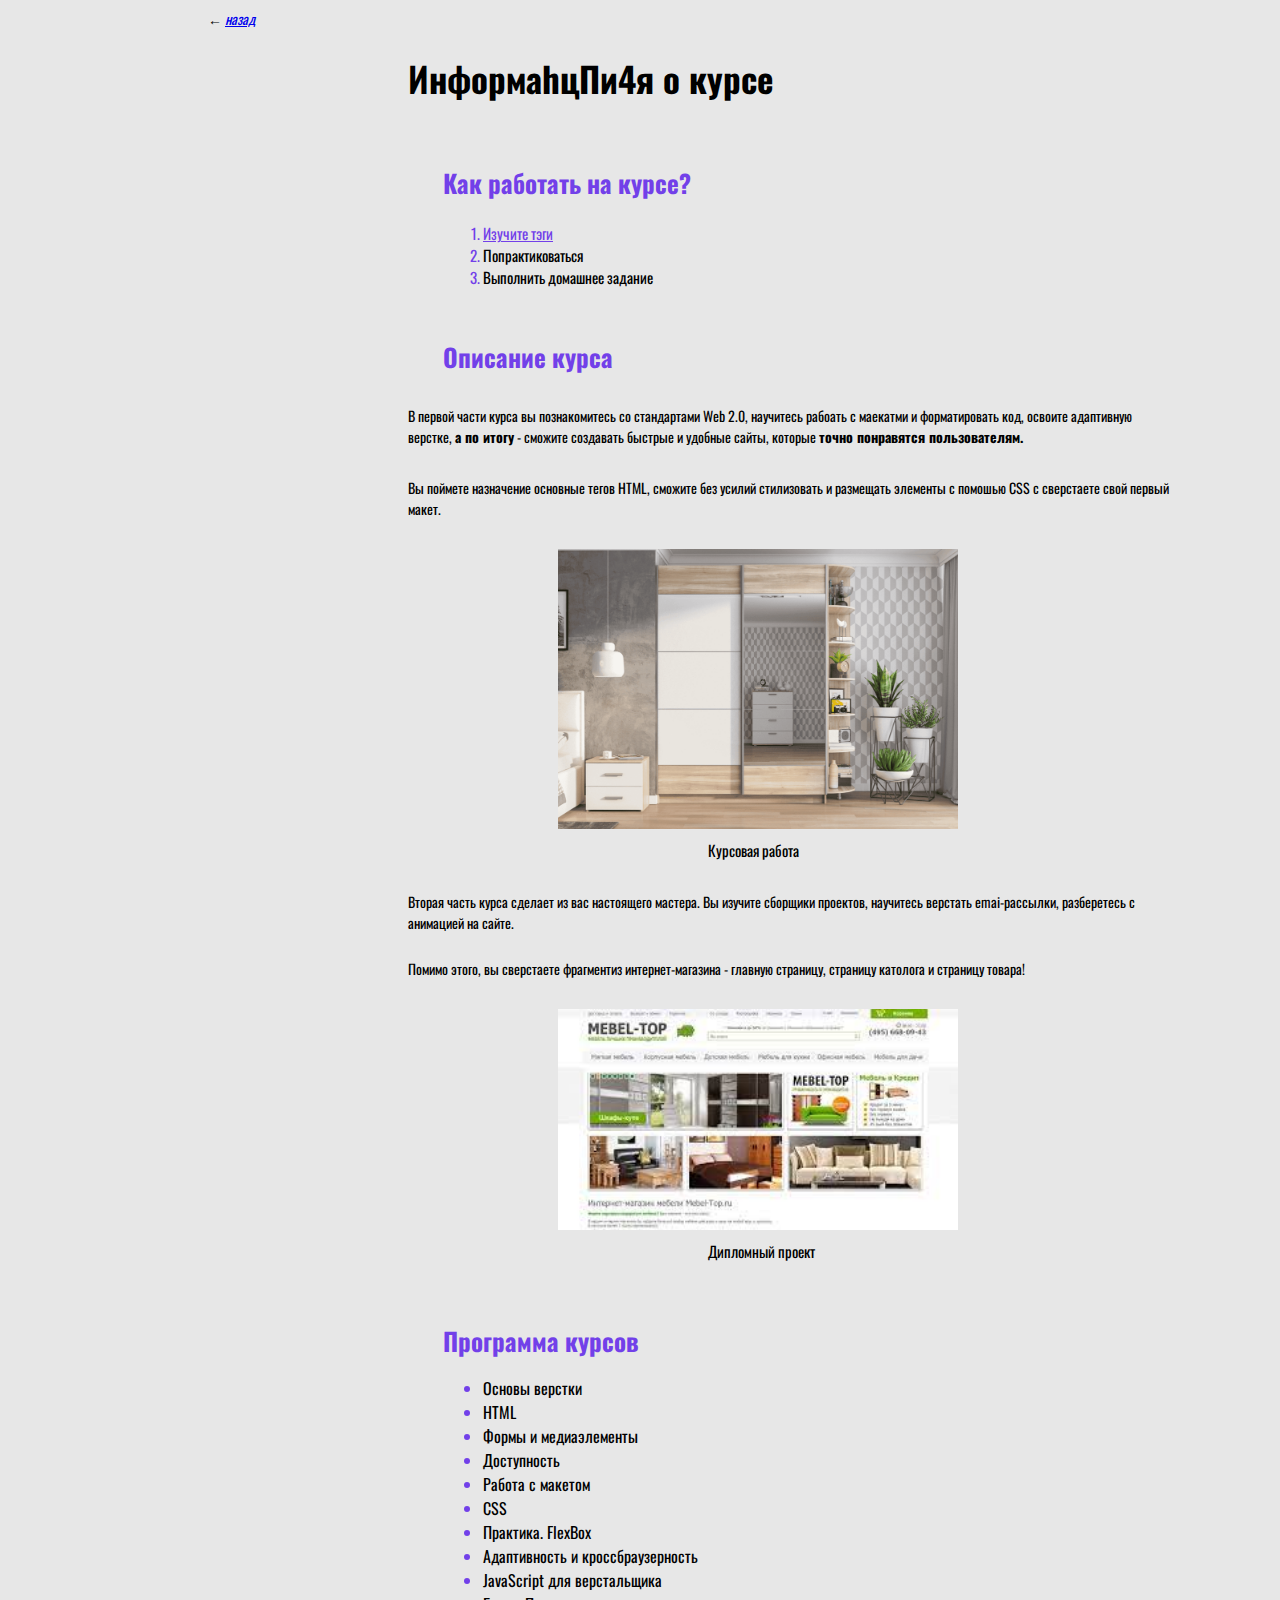
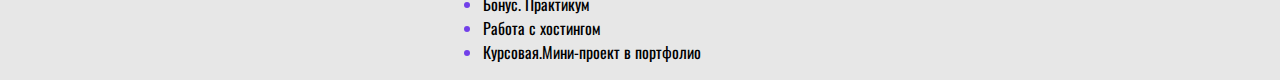
==== index.html @ d2beccf7 "main" ====
<!DOCTYPE html>
<html lang="ru">
    <head>
        <title>Базовый курс</title>
        <link rel="stylesheet" href="main.css">
        <meta charset="UTF-8">
        <link href="https://fonts.googleapis.com/css2?family=Oswald&display=swap" rel="stylesheet">
        <meta http-equiv="Content-Type" content="text/html; charset=utf-8">
        <style>
          li{ color: rgb(114, 64, 233);}
          li span{ color: black;}
        </style>

    </head>
    <body>
      <div class="back">
        &#8592; <a href="Untitled-1.html" >назад</a>
      </div>
      <div>
        <h1 class ="info_kyrs">
          ИнформаhцПи4я о курсе
        </h1>
        <div>
          <h2 class="Kak_rabot" >
            Как работать на курсе?
          </h2>
          <ol>
            <li class="teg">
              <ins>Изучите тэги</ins>
            </li>
            <div class="pr">
            <li><span>Попрактиковаться</span></li>
            <li><span>Выполнить домашнее задание</span></li>
            </div>
          </ol>
        </div>
      </div>
      <div>
        <h1 class="opis">
          Описание курса
        </h1>
        <div class="text1">
          В первой части курса вы познакомитесь со стандартами Web 2.0, научитесь рабоать с маекатми и форматировать код, освоите адаптивную верстке, <b>а по итогу</b> - сможите создавать быстрые и удобные сайты, которые <b>точно понравятся пользователям.</b> 
        <br>
        </div>
        <div class="text2">
          Вы поймете назначение основные тегов HTML, сможите без усилий стилизовать и размещать элементы с помошью CSS с сверстаете свой первый макет.
        </div>
        <div class="img1">
          <img src="img/ba73837f64ccd0a86ae2714a219c64ff.png" width="400px">
        </div>
      <div>
        <p class="Kyrs1">
             Курсовая работа 
        </p>
      </div>
      <div class="text3">
        Вторая часть курса сделает из вас настоящего  мастера. Вы изучите сборщики проектов, научитесь верстать emai-рассылки, разберетесь с анимацией на сайте.<br>
      </div>
      <div class="text4">
         Помимо этого, вы сверстаете фрагментиз интернет-магазина - главную страницу, страницу католога и страницу товара!
      </div>
      <div class="img2">
        <img src="img/Без названия.jpg" width="400px">
      </div>
      <p class="Kyrs2">
       Дипломный проект 
   </p>
   <h1 class="prog">
    Программа курсов
  
  </h1>
  <ul class="spis">
  <li><span>Основы верстки</span></li>
  <li><span> HTML</span></li>
  <li><span>Формы и медиаэлементы</span></li>
  <li><span>Доступность</span></li>
  <li><span>Работа с макетом</span></li>
  <li><span>CSS</span></li>
  <li><span>Практика. FlexBox</span></li>
  <li><span>Адаптивность и кроссбраузерность</span></li>
  <li><span>JavaScript для верстальщика</span></li>
  <li><span>Бонус. Практикум</span></li>
  <li><span>Работа с хостингом</span></li>
  <li><span>Курсовая.Мини-проект в портфолио</span></li>
</ul>

    </div>
    </body>
</html>
---- main.css ----
.back{
    font-size: 14px;
    margin-left: 200px;
    font-style: italic;
    font-family: 'Oswald', sans-serif;;
    }
    body{
        background-color: rgb(231, 231, 231);
        font-family: 'Oswald', sans-serif;;
    }
    
    .info_kyrs{
        font-style: inherit;
        margin-left: 400px;
        font-family: 'Oswald', sans-serif;;
        font-size: 35px;
    }
    .Kak_rabot{
        color: rgb(114, 64, 233);
        margin-left: 435px;
        margin-top: 60px;
        font-style: inherit;
        font-size: 25px;
    }
    .teg{
        margin-left: 435px;
       color: rgb(114, 64, 233);
       font-size: 15px;
    }
    .pr{margin-left: 435px;
        font-size: 15px;}
    .opis{
        color: rgb(114, 64, 233);
        margin-left: 435px;
        margin-top: 50px;
        font-style: inherit;
        font-size: 25px;
    }
    .text1{
        font-size: 14px;
        max-width: 850px;
        margin-left: 300px;
        margin-top: 30px;
        padding: 0 100px;
    }
    .text2{
        font-size: 14px;
        max-width: 850px;
        margin-left: 300px;
        margin-top: 30px;
        padding: 0 100px;
    }
    .img1{
        margin-top: 30px;
        margin-left: 550px;
    }
    .Kyrs1{
        margin-top: 5px;
        margin-left: 700px;
        font-size: 15px;
    }
    .text3{
        font-size: 14px;
        max-width: 850px;
        margin-left: 300px;
        margin-top: 30px;
        padding: 0 100px;
    }
    .text4{
        font-size: 14px;
        max-width: 850px;
        margin-left: 300px;
        margin-top: 25px;
        padding: 0 100px;
    }
    .img2{
        margin-top: 30px;
        margin-left: 550px;
    }
    .Kyrs2{
        margin-top: 5px;
        margin-left: 700px;
        font-size: 15px;
    }
    .prog{
        color: rgb(114, 64, 233);
        margin-left: 435px;
        margin-top: 60px;
        font-style: inherit;
        font-size: 25px;
    }
    .spis{
        margin-left: 435px;
        margin-top: 10px;
        font-style: inherit;
        font-size: 16px;
    }
    .table_teg{
        margin-left: 820px;
        margin-top: 50px;
    }
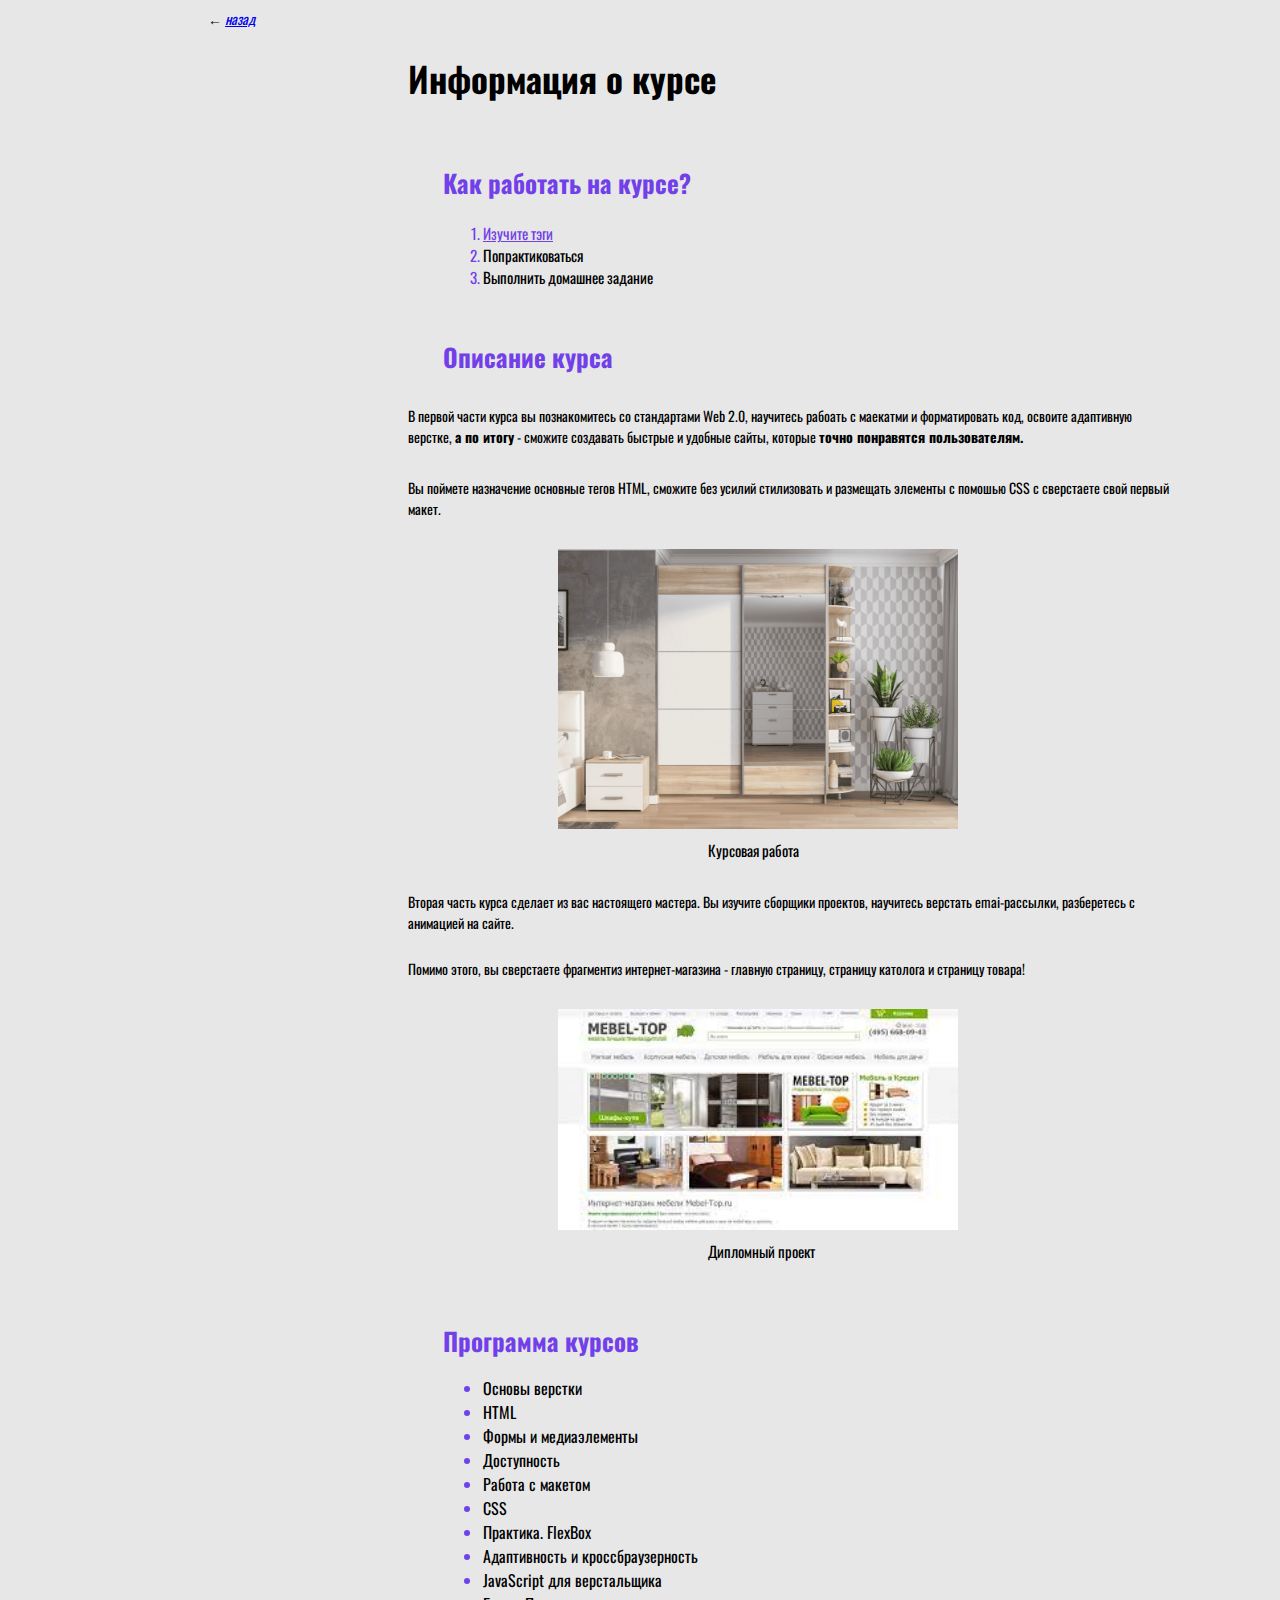
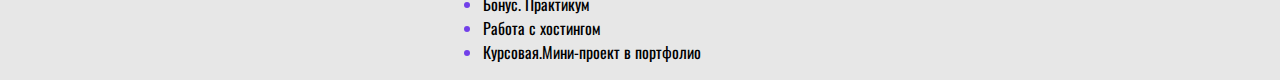
==== commit 128cfa8c: "main" ====
--- a/index.html
+++ b/index.html
@@ -18,7 +18,7 @@
       </div>
       <div>
         <h1 class ="info_kyrs">
-          ИнформаhцПи4я о курсе
+          Информация о курсе
         </h1>
         <div>
           <h2 class="Kak_rabot" >
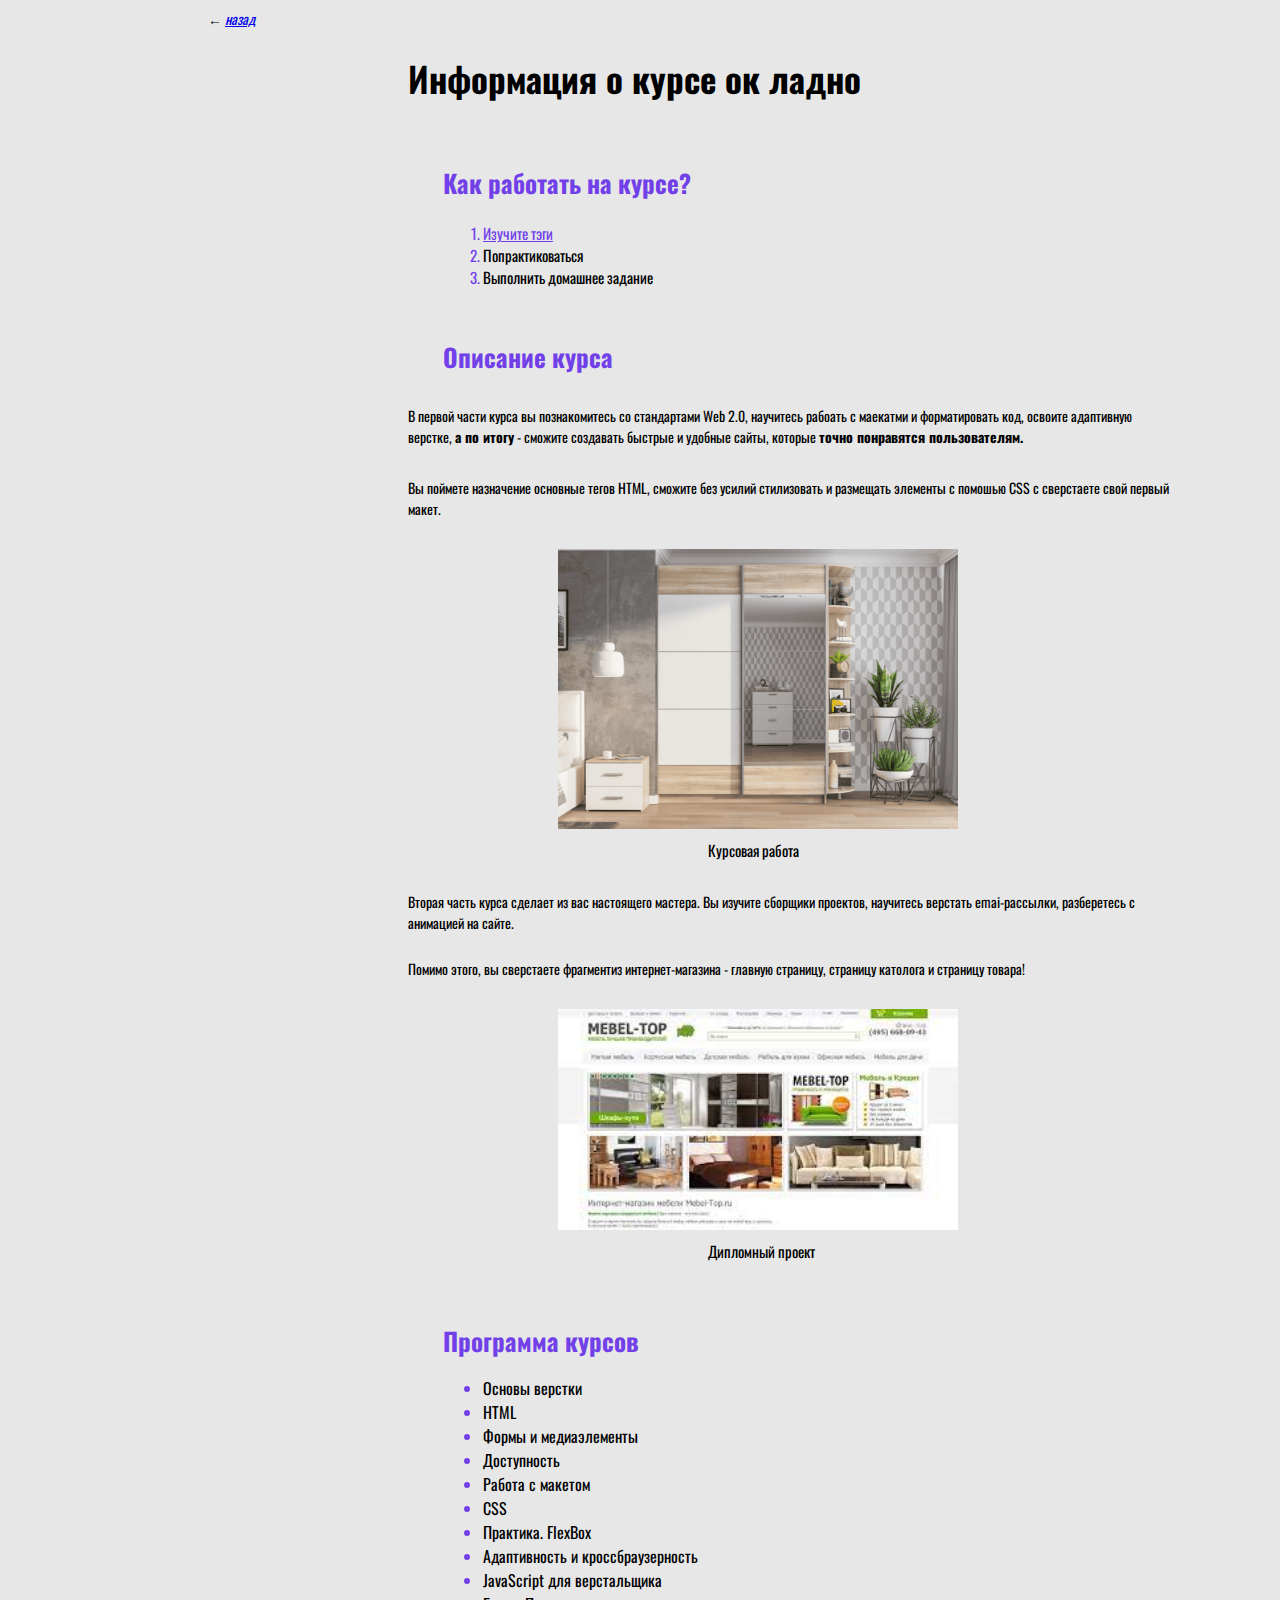
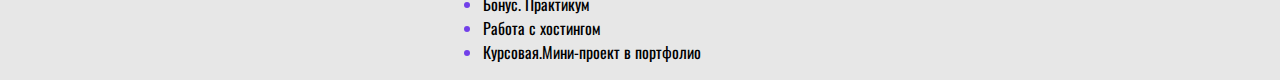
==== commit 36badcf3: "Update index.html" ====
--- a/index.html
+++ b/index.html
@@ -14,11 +14,11 @@
     </head>
     <body>
       <div class="back">
-        &#8592; <a href="Untitled-1.html" >назад</a>
+        &#8592; <a href="html/one.html" >назад</a>
       </div>
       <div>
         <h1 class ="info_kyrs">
-          Информация о курсе
+          Информация о курсе ок ладно
         </h1>
         <div>
           <h2 class="Kak_rabot" >
